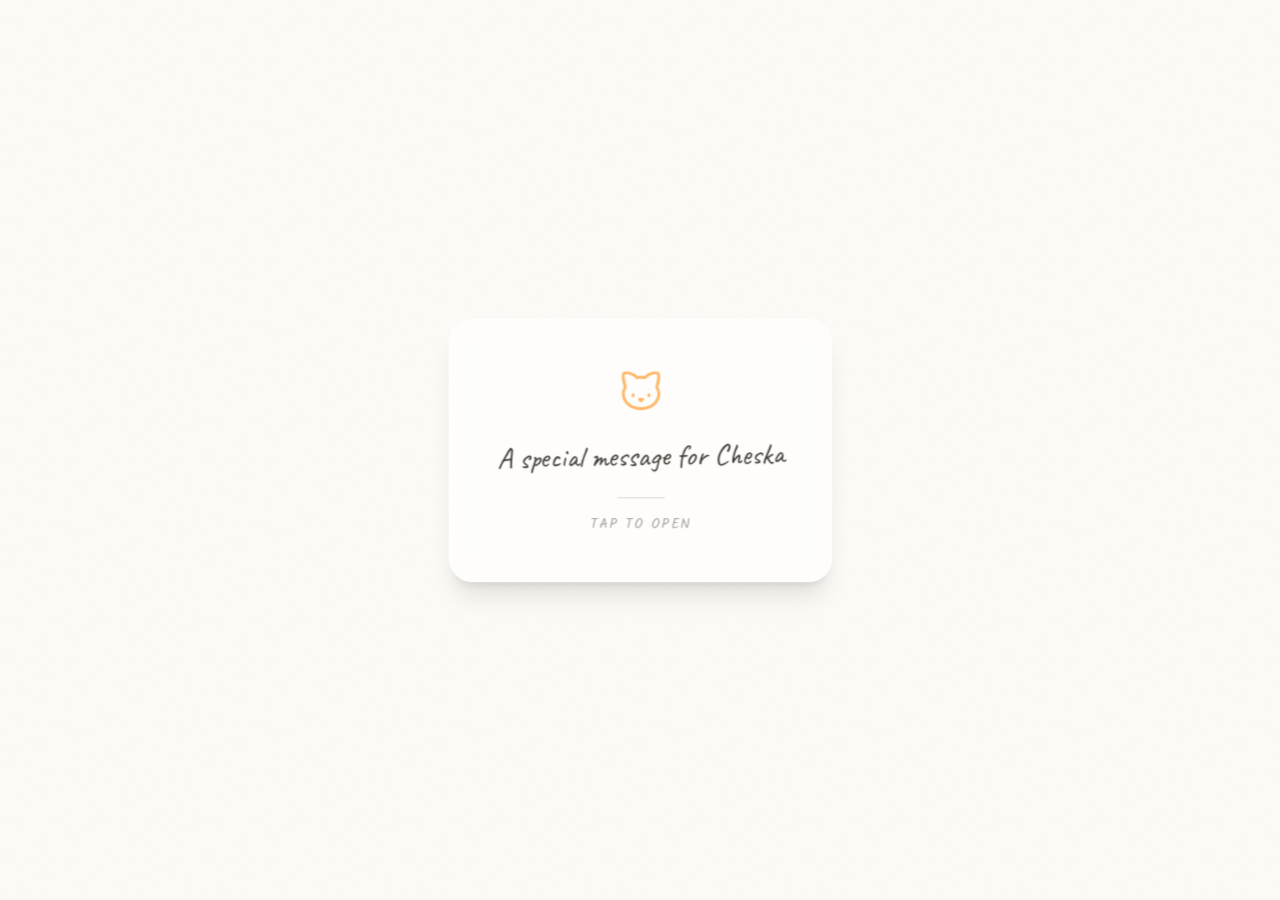
==== index.html @ 827a3678 "Add files via upload" ====
<!doctype html>
<html lang="en">
  <head>
    <meta charset="UTF-8" />
    <meta name="viewport" content="width=device-width, initial-scale=1.0" />
    <title>Happy Birthday Cheska!</title>
    <link rel="icon" type="image/svg+xml" href="data:image/svg+xml,<svg xmlns='http://www.w3.org/2000/svg' width='24' height='24' viewBox='0 0 24 24' fill='none' stroke='%23FDBA74' stroke-width='2' stroke-linecap='round' stroke-linejoin='round' class='lucide lucide-cat-icon lucide-cat'><path d='M12 5c.67 0 1.35.09 2 .26 1.78-2 5.03-2.84 6.42-2.26 1.4.58-.42 7-.42 7 .57 1.07 1 2.24 1 3.44C21 17.9 16.97 21 12 21s-9-3-9-7.56c0-1.25.5-2.4 1-3.44 0 0-1.89-6.42-.5-7 1.39-.58 4.72.23 6.5 2.23A9.04 9.04 0 0 1 12 5Z'/><path d='M8 14v.5'/><path d='M16 14v.5'/><path d='M11.25 16.25h1.5L12 17l-.75-.75Z'/></svg>" />
    <script type="module" crossorigin src="/assets/index-DWwQAGzx.js"></script>
    <link rel="stylesheet" crossorigin href="/assets/index-Be9xgZHf.css">
  </head>
  <body>
    <div id="root"></div>
  </body>
</html>
---- assets/index-Be9xgZHf.css ----
@import"https://fonts.googleapis.com/css2?family=Caveat:wght@400..700&family=Kalam:wght@300;400;700&family=Playfair+Display:ital,wght@0,400;0,500;0,600;0,700;1,400&display=swap";/*! tailwindcss v4.2.4 | MIT License | https://tailwindcss.com */@layer properties{@supports (((-webkit-hyphens:none)) and (not (margin-trim:inline))) or ((-moz-orient:inline) and (not (color:rgb(from red r g b)))){*,:before,:after,::backdrop{--tw-translate-x:0;--tw-translate-y:0;--tw-translate-z:0;--tw-space-y-reverse:0;--tw-border-style:solid;--tw-leading:initial;--tw-tracking:initial;--tw-shadow:0 0 #0000;--tw-shadow-color:initial;--tw-shadow-alpha:100%;--tw-inset-shadow:0 0 #0000;--tw-inset-shadow-color:initial;--tw-inset-shadow-alpha:100%;--tw-ring-color:initial;--tw-ring-shadow:0 0 #0000;--tw-inset-ring-color:initial;--tw-inset-ring-shadow:0 0 #0000;--tw-ring-inset:initial;--tw-ring-offset-width:0px;--tw-ring-offset-color:#fff;--tw-ring-offset-shadow:0 0 #0000;--tw-blur:initial;--tw-brightness:initial;--tw-contrast:initial;--tw-grayscale:initial;--tw-hue-rotate:initial;--tw-invert:initial;--tw-opacity:initial;--tw-saturate:initial;--tw-sepia:initial;--tw-drop-shadow:initial;--tw-drop-shadow-color:initial;--tw-drop-shadow-alpha:100%;--tw-drop-shadow-size:initial;--tw-backdrop-blur:initial;--tw-backdrop-brightness:initial;--tw-backdrop-contrast:initial;--tw-backdrop-grayscale:initial;--tw-backdrop-hue-rotate:initial;--tw-backdrop-invert:initial;--tw-backdrop-opacity:initial;--tw-backdrop-saturate:initial;--tw-backdrop-sepia:initial;--tw-duration:initial}}}@layer theme{:root,:host{--font-sans:ui-sans-serif, system-ui, sans-serif, "Apple Color Emoji", "Segoe UI Emoji", "Segoe UI Symbol", "Noto Color Emoji";--font-serif:"Playfair Display", Georgia, serif;--font-mono:ui-monospace, SFMono-Regular, Menlo, Monaco, Consolas, "Liberation Mono", "Courier New", monospace;--color-orange-200:oklch(90.1% .076 70.697);--color-orange-300:oklch(83.7% .128 66.29);--color-orange-800:oklch(47% .157 37.304);--color-stone-100:oklch(97% .001 106.424);--color-stone-200:oklch(92.3% .003 48.717);--color-stone-300:oklch(86.9% .005 56.366);--color-stone-400:oklch(70.9% .01 56.259);--color-stone-500:oklch(55.3% .013 58.071);--color-stone-600:oklch(44.4% .011 73.639);--color-stone-700:oklch(37.4% .01 67.558);--color-stone-800:oklch(26.8% .007 34.298);--color-white:#fff;--spacing:.25rem;--container-2xl:42rem;--container-4xl:56rem;--container-5xl:64rem;--text-xs:.75rem;--text-xs--line-height:calc(1 / .75);--text-sm:.875rem;--text-sm--line-height:calc(1.25 / .875);--text-base:1rem;--text-base--line-height: 1.5 ;--text-lg:1.125rem;--text-lg--line-height:calc(1.75 / 1.125);--text-xl:1.25rem;--text-xl--line-height:calc(1.75 / 1.25);--text-2xl:1.5rem;--text-2xl--line-height:calc(2 / 1.5);--text-3xl:1.875rem;--text-3xl--line-height: 1.2 ;--text-4xl:2.25rem;--text-4xl--line-height:calc(2.5 / 2.25);--text-5xl:3rem;--text-5xl--line-height:1;--text-6xl:3.75rem;--text-6xl--line-height:1;--text-7xl:4.5rem;--text-7xl--line-height:1;--text-8xl:6rem;--text-8xl--line-height:1;--tracking-wide:.025em;--tracking-widest:.1em;--leading-relaxed:1.625;--radius-lg:.5rem;--radius-2xl:1rem;--radius-3xl:1.5rem;--blur-sm:8px;--blur-md:12px;--default-transition-duration:.15s;--default-transition-timing-function:cubic-bezier(.4, 0, .2, 1);--default-font-family:var(--font-sans);--default-mono-font-family:var(--font-mono);--font-hand:"Caveat", cursive;--font-casual:"Kalam", cursive}}@layer base{*,:after,:before,::backdrop{box-sizing:border-box;border:0 solid;margin:0;padding:0}::file-selector-button{box-sizing:border-box;border:0 solid;margin:0;padding:0}html,:host{-webkit-text-size-adjust:100%;-moz-tab-size:4;tab-size:4;line-height:1.5;font-family:var(--default-font-family,ui-sans-serif, system-ui, sans-serif, "Apple Color Emoji", "Segoe UI Emoji", "Segoe UI Symbol", "Noto Color Emoji");font-feature-settings:var(--default-font-feature-settings,normal);font-variation-settings:var(--default-font-variation-settings,normal);-webkit-tap-highlight-color:transparent}hr{height:0;color:inherit;border-top-width:1px}abbr:where([title]){-webkit-text-decoration:underline dotted;text-decoration:underline dotted}h1,h2,h3,h4,h5,h6{font-size:inherit;font-weight:inherit}a{color:inherit;-webkit-text-decoration:inherit;text-decoration:inherit}b,strong{font-weight:bolder}code,kbd,samp,pre{font-family:var(--default-mono-font-family,ui-monospace, SFMono-Regular, Menlo, Monaco, Consolas, "Liberation Mono", "Courier New", monospace);font-feature-settings:var(--default-mono-font-feature-settings,normal);font-variation-settings:var(--default-mono-font-variation-settings,normal);font-size:1em}small{font-size:80%}sub,sup{vertical-align:baseline;font-size:75%;line-height:0;position:relative}sub{bottom:-.25em}sup{top:-.5em}table{text-indent:0;border-color:inherit;border-collapse:collapse}:-moz-focusring{outline:auto}progress{vertical-align:baseline}summary{display:list-item}ol,ul,menu{list-style:none}img,svg,video,canvas,audio,iframe,embed,object{vertical-align:middle;display:block}img,video{max-width:100%;height:auto}button,input,select,optgroup,textarea{font:inherit;font-feature-settings:inherit;font-variation-settings:inherit;letter-spacing:inherit;color:inherit;opacity:1;background-color:#0000;border-radius:0}::file-selector-button{font:inherit;font-feature-settings:inherit;font-variation-settings:inherit;letter-spacing:inherit;color:inherit;opacity:1;background-color:#0000;border-radius:0}:where(select:is([multiple],[size])) optgroup{font-weight:bolder}:where(select:is([multiple],[size])) optgroup option{padding-inline-start:20px}::file-selector-button{margin-inline-end:4px}::placeholder{opacity:1}@supports (not ((-webkit-appearance:-apple-pay-button))) or (contain-intrinsic-size:1px){::placeholder{color:currentColor}@supports (color:color-mix(in lab,red,red)){::placeholder{color:color-mix(in oklab,currentcolor 50%,transparent)}}}textarea{resize:vertical}::-webkit-search-decoration{-webkit-appearance:none}::-webkit-date-and-time-value{min-height:1lh;text-align:inherit}::-webkit-datetime-edit{display:inline-flex}::-webkit-datetime-edit-fields-wrapper{padding:0}::-webkit-datetime-edit{padding-block:0}::-webkit-datetime-edit-year-field{padding-block:0}::-webkit-datetime-edit-month-field{padding-block:0}::-webkit-datetime-edit-day-field{padding-block:0}::-webkit-datetime-edit-hour-field{padding-block:0}::-webkit-datetime-edit-minute-field{padding-block:0}::-webkit-datetime-edit-second-field{padding-block:0}::-webkit-datetime-edit-millisecond-field{padding-block:0}::-webkit-datetime-edit-meridiem-field{padding-block:0}::-webkit-calendar-picker-indicator{line-height:1}:-moz-ui-invalid{box-shadow:none}button,input:where([type=button],[type=reset],[type=submit]){-webkit-appearance:button;-moz-appearance:button;appearance:button}::file-selector-button{-webkit-appearance:button;-moz-appearance:button;appearance:button}::-webkit-inner-spin-button{height:auto}::-webkit-outer-spin-button{height:auto}[hidden]:where(:not([hidden=until-found])){display:none!important}}@layer components;@layer utilities{.pointer-events-none{pointer-events:none}.visible{visibility:visible}.absolute{position:absolute}.fixed{position:fixed}.relative{position:relative}.inset-0{inset:calc(var(--spacing) * 0)}.-top-2{top:calc(var(--spacing) * -2)}.-top-6{top:calc(var(--spacing) * -6)}.top-\[15\%\]{top:15%}.top-\[40\%\]{top:40%}.top-\[75\%\]{top:75%}.-right-2{right:calc(var(--spacing) * -2)}.-right-15{right:calc(var(--spacing) * -15)}.right-4{right:calc(var(--spacing) * 4)}.right-\[15\%\]{right:15%}.-bottom-10{bottom:calc(var(--spacing) * -10)}.bottom-2{bottom:calc(var(--spacing) * 2)}.bottom-12{bottom:calc(var(--spacing) * 12)}.bottom-\[25\%\]{bottom:25%}.-left-2{left:calc(var(--spacing) * -2)}.-left-60{left:calc(var(--spacing) * -60)}.left-1\/2{left:50%}.left-\[10\%\]{left:10%}.left-\[20\%\]{left:20%}.left-\[80\%\]{left:80%}.z-0{z-index:0}.z-10{z-index:10}.z-20{z-index:20}.z-50{z-index:50}.mx-auto{margin-inline:auto}.my-4{margin-block:calc(var(--spacing) * 4)}.my-5{margin-block:calc(var(--spacing) * 5)}.mt-2{margin-top:calc(var(--spacing) * 2)}.mt-8{margin-top:calc(var(--spacing) * 8)}.mt-20{margin-top:calc(var(--spacing) * 20)}.mb-0{margin-bottom:calc(var(--spacing) * 0)}.mb-2{margin-bottom:calc(var(--spacing) * 2)}.mb-4{margin-bottom:calc(var(--spacing) * 4)}.mb-6{margin-bottom:calc(var(--spacing) * 6)}.mb-10{margin-bottom:calc(var(--spacing) * 10)}.mb-12{margin-bottom:calc(var(--spacing) * 12)}.block{display:block}.flex{display:flex}.hidden{display:none}.inline-block{display:inline-block}.h-5{height:calc(var(--spacing) * 5)}.h-8{height:calc(var(--spacing) * 8)}.h-10{height:calc(var(--spacing) * 10)}.h-12{height:calc(var(--spacing) * 12)}.h-14{height:calc(var(--spacing) * 14)}.h-16{height:calc(var(--spacing) * 16)}.h-24{height:calc(var(--spacing) * 24)}.h-44{height:calc(var(--spacing) * 44)}.h-full{height:100%}.h-px{height:1px}.h-screen{height:100vh}.max-h-\[85vh\]{max-height:85vh}.min-h-screen{min-height:100vh}.w-8{width:calc(var(--spacing) * 8)}.w-10{width:calc(var(--spacing) * 10)}.w-12{width:calc(var(--spacing) * 12)}.w-14{width:calc(var(--spacing) * 14)}.w-16{width:calc(var(--spacing) * 16)}.w-24{width:calc(var(--spacing) * 24)}.w-40{width:calc(var(--spacing) * 40)}.w-full{width:100%}.max-w-2xl{max-width:var(--container-2xl)}.max-w-4xl{max-width:var(--container-4xl)}.max-w-5xl{max-width:var(--container-5xl)}.max-w-fit{max-width:fit-content}.flex-shrink-0{flex-shrink:0}.-translate-x-1\/2{--tw-translate-x: -50% ;translate:var(--tw-translate-x) var(--tw-translate-y)}.-rotate-3{rotate:-3deg}.rotate-0{rotate:0deg}.rotate-4{rotate:4deg}.rotate-12{rotate:12deg}.rotate-\[-1deg\]{rotate:-1deg}.rotate-\[-2deg\]{rotate:-2deg}.rotate-\[-4deg\]{rotate:-4deg}.rotate-\[-15deg\]{rotate:-15deg}.rotate-\[-25deg\]{rotate:-25deg}.rotate-\[-45deg\]{rotate:-45deg}.rotate-\[1deg\]{rotate:1deg}.rotate-\[15deg\]{rotate:15deg}.rotate-\[45deg\]{rotate:45deg}.cursor-grab{cursor:grab}.cursor-pointer{cursor:pointer}.flex-col{flex-direction:column}.flex-wrap{flex-wrap:wrap}.items-center{align-items:center}.justify-center{justify-content:center}.gap-4{gap:calc(var(--spacing) * 4)}.gap-8{gap:calc(var(--spacing) * 8)}:where(.space-y-4>:not(:last-child)){--tw-space-y-reverse:0;margin-block-start:calc(calc(var(--spacing) * 4) * var(--tw-space-y-reverse));margin-block-end:calc(calc(var(--spacing) * 4) * calc(1 - var(--tw-space-y-reverse)))}:where(.space-y-10>:not(:last-child)){--tw-space-y-reverse:0;margin-block-start:calc(calc(var(--spacing) * 10) * var(--tw-space-y-reverse));margin-block-end:calc(calc(var(--spacing) * 10) * calc(1 - var(--tw-space-y-reverse)))}.overflow-hidden{overflow:hidden}.overflow-x-hidden{overflow-x:hidden}.overflow-y-auto{overflow-y:auto}.rounded-2xl{border-radius:var(--radius-2xl)}.rounded-3xl{border-radius:var(--radius-3xl)}.rounded-lg{border-radius:var(--radius-lg)}.border{border-style:var(--tw-border-style);border-width:1px}.border-stone-100{border-color:var(--color-stone-100)}.border-stone-200{border-color:var(--color-stone-200)}.border-white{border-color:var(--color-white)}.bg-\[\#fefdfb\]{background-color:#fefdfb}.bg-stone-100{background-color:var(--color-stone-100)}.bg-stone-300{background-color:var(--color-stone-300)}.bg-white\/40{background-color:#fff6}@supports (color:color-mix(in lab,red,red)){.bg-white\/40{background-color:color-mix(in oklab,var(--color-white) 40%,transparent)}}.bg-white\/50{background-color:#ffffff80}@supports (color:color-mix(in lab,red,red)){.bg-white\/50{background-color:color-mix(in oklab,var(--color-white) 50%,transparent)}}.bg-white\/60{background-color:#fff9}@supports (color:color-mix(in lab,red,red)){.bg-white\/60{background-color:color-mix(in oklab,var(--color-white) 60%,transparent)}}.object-cover{object-fit:cover}.p-3{padding:calc(var(--spacing) * 3)}.p-6{padding:calc(var(--spacing) * 6)}.p-12{padding:calc(var(--spacing) * 12)}.px-2{padding-inline:calc(var(--spacing) * 2)}.px-4{padding-inline:calc(var(--spacing) * 4)}.px-6{padding-inline:calc(var(--spacing) * 6)}.py-12{padding-block:calc(var(--spacing) * 12)}.pt-0{padding-top:calc(var(--spacing) * 0)}.pb-10{padding-bottom:calc(var(--spacing) * 10)}.pb-12{padding-bottom:calc(var(--spacing) * 12)}.pb-32{padding-bottom:calc(var(--spacing) * 32)}.text-center{text-align:center}.font-casual{font-family:var(--font-casual)}.font-hand{font-family:var(--font-hand)}.font-serif{font-family:var(--font-serif)}.text-2xl{font-size:var(--text-2xl);line-height:var(--tw-leading,var(--text-2xl--line-height))}.text-3xl{font-size:var(--text-3xl);line-height:var(--tw-leading,var(--text-3xl--line-height))}.text-4xl{font-size:var(--text-4xl);line-height:var(--tw-leading,var(--text-4xl--line-height))}.text-5xl{font-size:var(--text-5xl);line-height:var(--tw-leading,var(--text-5xl--line-height))}.text-6xl{font-size:var(--text-6xl);line-height:var(--tw-leading,var(--text-6xl--line-height))}.text-base{font-size:var(--text-base);line-height:var(--tw-leading,var(--text-base--line-height))}.text-lg{font-size:var(--text-lg);line-height:var(--tw-leading,var(--text-lg--line-height))}.text-sm{font-size:var(--text-sm);line-height:var(--tw-leading,var(--text-sm--line-height))}.text-xl{font-size:var(--text-xl);line-height:var(--tw-leading,var(--text-xl--line-height))}.text-xs{font-size:var(--text-xs);line-height:var(--tw-leading,var(--text-xs--line-height))}.leading-relaxed{--tw-leading:var(--leading-relaxed);line-height:var(--leading-relaxed)}.tracking-\[0\.2em\]{--tw-tracking:.2em;letter-spacing:.2em}.tracking-wide{--tw-tracking:var(--tracking-wide);letter-spacing:var(--tracking-wide)}.tracking-widest{--tw-tracking:var(--tracking-widest);letter-spacing:var(--tracking-widest)}.text-orange-200{color:var(--color-orange-200)}.text-orange-300{color:var(--color-orange-300)}.text-orange-800\/80{color:#9f2d00cc}@supports (color:color-mix(in lab,red,red)){.text-orange-800\/80{color:color-mix(in oklab,var(--color-orange-800) 80%,transparent)}}.text-stone-200{color:var(--color-stone-200)}.text-stone-300{color:var(--color-stone-300)}.text-stone-400{color:var(--color-stone-400)}.text-stone-500{color:var(--color-stone-500)}.text-stone-600{color:var(--color-stone-600)}.text-stone-700{color:var(--color-stone-700)}.text-stone-800{color:var(--color-stone-800)}.uppercase{text-transform:uppercase}.italic{font-style:italic}.opacity-50{opacity:.5}.opacity-80{opacity:.8}.opacity-100{opacity:1}.opacity-\[0\.03\]{opacity:.03}.shadow-\[0_1px_2px_rgba\(0\,0\,0\,0\.05\)\]{--tw-shadow:0 1px 2px var(--tw-shadow-color,#0000000d);box-shadow:var(--tw-inset-shadow),var(--tw-inset-ring-shadow),var(--tw-ring-offset-shadow),var(--tw-ring-shadow),var(--tw-shadow)}.shadow-\[0_4px_20px_rgb\(0\,0\,0\,0\.02\)\]{--tw-shadow:0 4px 20px var(--tw-shadow-color,#00000005);box-shadow:var(--tw-inset-shadow),var(--tw-inset-ring-shadow),var(--tw-ring-offset-shadow),var(--tw-ring-shadow),var(--tw-shadow)}.shadow-\[0_4px_20px_rgb\(0\,0\,0\,0\.03\)\]{--tw-shadow:0 4px 20px var(--tw-shadow-color,#00000008);box-shadow:var(--tw-inset-shadow),var(--tw-inset-ring-shadow),var(--tw-ring-offset-shadow),var(--tw-ring-shadow),var(--tw-shadow)}.shadow-\[2px_4px_12px_rgba\(0\,0\,0\,0\.06\)\]{--tw-shadow:2px 4px 12px var(--tw-shadow-color,#0000000f);box-shadow:var(--tw-inset-shadow),var(--tw-inset-ring-shadow),var(--tw-ring-offset-shadow),var(--tw-ring-shadow),var(--tw-shadow)}.shadow-xl{--tw-shadow:0 20px 25px -5px var(--tw-shadow-color,#0000001a), 0 8px 10px -6px var(--tw-shadow-color,#0000001a);box-shadow:var(--tw-inset-shadow),var(--tw-inset-ring-shadow),var(--tw-ring-offset-shadow),var(--tw-ring-shadow),var(--tw-shadow)}.contrast-\[0\.95\]{--tw-contrast:contrast(.95);filter:var(--tw-blur,) var(--tw-brightness,) var(--tw-contrast,) var(--tw-grayscale,) var(--tw-hue-rotate,) var(--tw-invert,) var(--tw-saturate,) var(--tw-sepia,) var(--tw-drop-shadow,)}.sepia-\[0\.1\]{--tw-sepia:sepia(.1);filter:var(--tw-blur,) var(--tw-brightness,) var(--tw-contrast,) var(--tw-grayscale,) var(--tw-hue-rotate,) var(--tw-invert,) var(--tw-saturate,) var(--tw-sepia,) var(--tw-drop-shadow,)}.filter{filter:var(--tw-blur,) var(--tw-brightness,) var(--tw-contrast,) var(--tw-grayscale,) var(--tw-hue-rotate,) var(--tw-invert,) var(--tw-saturate,) var(--tw-sepia,) var(--tw-drop-shadow,)}.backdrop-blur-\[2px\]{--tw-backdrop-blur:blur(2px);-webkit-backdrop-filter:var(--tw-backdrop-blur,) var(--tw-backdrop-brightness,) var(--tw-backdrop-contrast,) var(--tw-backdrop-grayscale,) var(--tw-backdrop-hue-rotate,) var(--tw-backdrop-invert,) var(--tw-backdrop-opacity,) var(--tw-backdrop-saturate,) var(--tw-backdrop-sepia,);backdrop-filter:var(--tw-backdrop-blur,) var(--tw-backdrop-brightness,) var(--tw-backdrop-contrast,) var(--tw-backdrop-grayscale,) var(--tw-backdrop-hue-rotate,) var(--tw-backdrop-invert,) var(--tw-backdrop-opacity,) var(--tw-backdrop-saturate,) var(--tw-backdrop-sepia,)}.backdrop-blur-md{--tw-backdrop-blur:blur(var(--blur-md));-webkit-backdrop-filter:var(--tw-backdrop-blur,) var(--tw-backdrop-brightness,) var(--tw-backdrop-contrast,) var(--tw-backdrop-grayscale,) var(--tw-backdrop-hue-rotate,) var(--tw-backdrop-invert,) var(--tw-backdrop-opacity,) var(--tw-backdrop-saturate,) var(--tw-backdrop-sepia,);backdrop-filter:var(--tw-backdrop-blur,) var(--tw-backdrop-brightness,) var(--tw-backdrop-contrast,) var(--tw-backdrop-grayscale,) var(--tw-backdrop-hue-rotate,) var(--tw-backdrop-invert,) var(--tw-backdrop-opacity,) var(--tw-backdrop-saturate,) var(--tw-backdrop-sepia,)}.backdrop-blur-sm{--tw-backdrop-blur:blur(var(--blur-sm));-webkit-backdrop-filter:var(--tw-backdrop-blur,) var(--tw-backdrop-brightness,) var(--tw-backdrop-contrast,) var(--tw-backdrop-grayscale,) var(--tw-backdrop-hue-rotate,) var(--tw-backdrop-invert,) var(--tw-backdrop-opacity,) var(--tw-backdrop-saturate,) var(--tw-backdrop-sepia,);backdrop-filter:var(--tw-backdrop-blur,) var(--tw-backdrop-brightness,) var(--tw-backdrop-contrast,) var(--tw-backdrop-grayscale,) var(--tw-backdrop-hue-rotate,) var(--tw-backdrop-invert,) var(--tw-backdrop-opacity,) var(--tw-backdrop-saturate,) var(--tw-backdrop-sepia,)}.transition{transition-property:color,background-color,border-color,outline-color,text-decoration-color,fill,stroke,--tw-gradient-from,--tw-gradient-via,--tw-gradient-to,opacity,box-shadow,transform,translate,scale,rotate,filter,-webkit-backdrop-filter,backdrop-filter,display,content-visibility,overlay,pointer-events;transition-timing-function:var(--tw-ease,var(--default-transition-timing-function));transition-duration:var(--tw-duration,var(--default-transition-duration))}.transition-all{transition-property:all;transition-timing-function:var(--tw-ease,var(--default-transition-timing-function));transition-duration:var(--tw-duration,var(--default-transition-duration))}.transition-colors{transition-property:color,background-color,border-color,outline-color,text-decoration-color,fill,stroke,--tw-gradient-from,--tw-gradient-via,--tw-gradient-to;transition-timing-function:var(--tw-ease,var(--default-transition-timing-function));transition-duration:var(--tw-duration,var(--default-transition-duration))}.duration-500{--tw-duration:.5s;transition-duration:.5s}.duration-1000{--tw-duration:1s;transition-duration:1s}@media(hover:hover){.hover\:-translate-y-2:hover{--tw-translate-y:calc(var(--spacing) * -2);translate:var(--tw-translate-x) var(--tw-translate-y)}.hover\:text-stone-500:hover{color:var(--color-stone-500)}.hover\:shadow-\[4px_8px_20px_rgba\(0\,0\,0\,0\.08\)\]:hover{--tw-shadow:4px 8px 20px var(--tw-shadow-color,#00000014);box-shadow:var(--tw-inset-shadow),var(--tw-inset-ring-shadow),var(--tw-ring-offset-shadow),var(--tw-ring-shadow),var(--tw-shadow)}}@media(min-width:48rem){.md\:mt-12{margin-top:calc(var(--spacing) * 12)}.md\:mb-3{margin-bottom:calc(var(--spacing) * 3)}.md\:h-56{height:calc(var(--spacing) * 56)}.md\:w-52{width:calc(var(--spacing) * 52)}.md\:-translate-x-4{--tw-translate-x:calc(var(--spacing) * -4);translate:var(--tw-translate-x) var(--tw-translate-y)}.md\:translate-x-4{--tw-translate-x:calc(var(--spacing) * 4);translate:var(--tw-translate-x) var(--tw-translate-y)}.md\:-translate-y-4{--tw-translate-y:calc(var(--spacing) * -4);translate:var(--tw-translate-x) var(--tw-translate-y)}.md\:translate-y-4{--tw-translate-y:calc(var(--spacing) * 4);translate:var(--tw-translate-x) var(--tw-translate-y)}.md\:gap-16{gap:calc(var(--spacing) * 16)}:where(.md\:space-y-6>:not(:last-child)){--tw-space-y-reverse:0;margin-block-start:calc(calc(var(--spacing) * 6) * var(--tw-space-y-reverse));margin-block-end:calc(calc(var(--spacing) * 6) * calc(1 - var(--tw-space-y-reverse)))}:where(.md\:space-y-12>:not(:last-child)){--tw-space-y-reverse:0;margin-block-start:calc(calc(var(--spacing) * 12) * var(--tw-space-y-reverse));margin-block-end:calc(calc(var(--spacing) * 12) * calc(1 - var(--tw-space-y-reverse)))}.md\:p-10{padding:calc(var(--spacing) * 10)}.md\:px-8{padding-inline:calc(var(--spacing) * 8)}.md\:text-4xl{font-size:var(--text-4xl);line-height:var(--tw-leading,var(--text-4xl--line-height))}.md\:text-5xl{font-size:var(--text-5xl);line-height:var(--tw-leading,var(--text-5xl--line-height))}.md\:text-7xl{font-size:var(--text-7xl);line-height:var(--tw-leading,var(--text-7xl--line-height))}.md\:text-8xl{font-size:var(--text-8xl);line-height:var(--tw-leading,var(--text-8xl--line-height))}.md\:text-base{font-size:var(--text-base);line-height:var(--tw-leading,var(--text-base--line-height))}.md\:text-lg{font-size:var(--text-lg);line-height:var(--tw-leading,var(--text-lg--line-height))}.md\:text-sm{font-size:var(--text-sm);line-height:var(--tw-leading,var(--text-sm--line-height))}.md\:text-xl{font-size:var(--text-xl);line-height:var(--tw-leading,var(--text-xl--line-height))}}}html,body{color:#44403c;-webkit-font-smoothing:antialiased;-moz-osx-font-smoothing:grayscale;background-color:#fdfbf7;background-image:url("data:image/svg+xml,%3Csvg width='100' height='100' viewBox='0 0 100 100' xmlns='http://www.w3.org/2000/svg'%3E%3Cfilter id='noise'%3E%3CfeTurbulence type='fractalNoise' baseFrequency='0.8' numOctaves='4' stitchTiles='stitch'/%3E%3C/filter%3E%3Crect width='100' height='100' filter='url(%23noise)' opacity='0.04'/%3E%3C/svg%3E");margin:0;padding:0;overflow-x:hidden}::selection{color:#854d0e;background:#fde047}@property --tw-translate-x{syntax:"*";inherits:false;initial-value:0}@property --tw-translate-y{syntax:"*";inherits:false;initial-value:0}@property --tw-translate-z{syntax:"*";inherits:false;initial-value:0}@property --tw-space-y-reverse{syntax:"*";inherits:false;initial-value:0}@property --tw-border-style{syntax:"*";inherits:false;initial-value:solid}@property --tw-leading{syntax:"*";inherits:false}@property --tw-tracking{syntax:"*";inherits:false}@property --tw-shadow{syntax:"*";inherits:false;initial-value:0 0 #0000}@property --tw-shadow-color{syntax:"*";inherits:false}@property --tw-shadow-alpha{syntax:"<percentage>";inherits:false;initial-value:100%}@property --tw-inset-shadow{syntax:"*";inherits:false;initial-value:0 0 #0000}@property --tw-inset-shadow-color{syntax:"*";inherits:false}@property --tw-inset-shadow-alpha{syntax:"<percentage>";inherits:false;initial-value:100%}@property --tw-ring-color{syntax:"*";inherits:false}@property --tw-ring-shadow{syntax:"*";inherits:false;initial-value:0 0 #0000}@property --tw-inset-ring-color{syntax:"*";inherits:false}@property --tw-inset-ring-shadow{syntax:"*";inherits:false;initial-value:0 0 #0000}@property --tw-ring-inset{syntax:"*";inherits:false}@property --tw-ring-offset-width{syntax:"<length>";inherits:false;initial-value:0}@property --tw-ring-offset-color{syntax:"*";inherits:false;initial-value:#fff}@property --tw-ring-offset-shadow{syntax:"*";inherits:false;initial-value:0 0 #0000}@property --tw-blur{syntax:"*";inherits:false}@property --tw-brightness{syntax:"*";inherits:false}@property --tw-contrast{syntax:"*";inherits:false}@property --tw-grayscale{syntax:"*";inherits:false}@property --tw-hue-rotate{syntax:"*";inherits:false}@property --tw-invert{syntax:"*";inherits:false}@property --tw-opacity{syntax:"*";inherits:false}@property --tw-saturate{syntax:"*";inherits:false}@property --tw-sepia{syntax:"*";inherits:false}@property --tw-drop-shadow{syntax:"*";inherits:false}@property --tw-drop-shadow-color{syntax:"*";inherits:false}@property --tw-drop-shadow-alpha{syntax:"<percentage>";inherits:false;initial-value:100%}@property --tw-drop-shadow-size{syntax:"*";inherits:false}@property --tw-backdrop-blur{syntax:"*";inherits:false}@property --tw-backdrop-brightness{syntax:"*";inherits:false}@property --tw-backdrop-contrast{syntax:"*";inherits:false}@property --tw-backdrop-grayscale{syntax:"*";inherits:false}@property --tw-backdrop-hue-rotate{syntax:"*";inherits:false}@property --tw-backdrop-invert{syntax:"*";inherits:false}@property --tw-backdrop-opacity{syntax:"*";inherits:false}@property --tw-backdrop-saturate{syntax:"*";inherits:false}@property --tw-backdrop-sepia{syntax:"*";inherits:false}@property --tw-duration{syntax:"*";inherits:false}
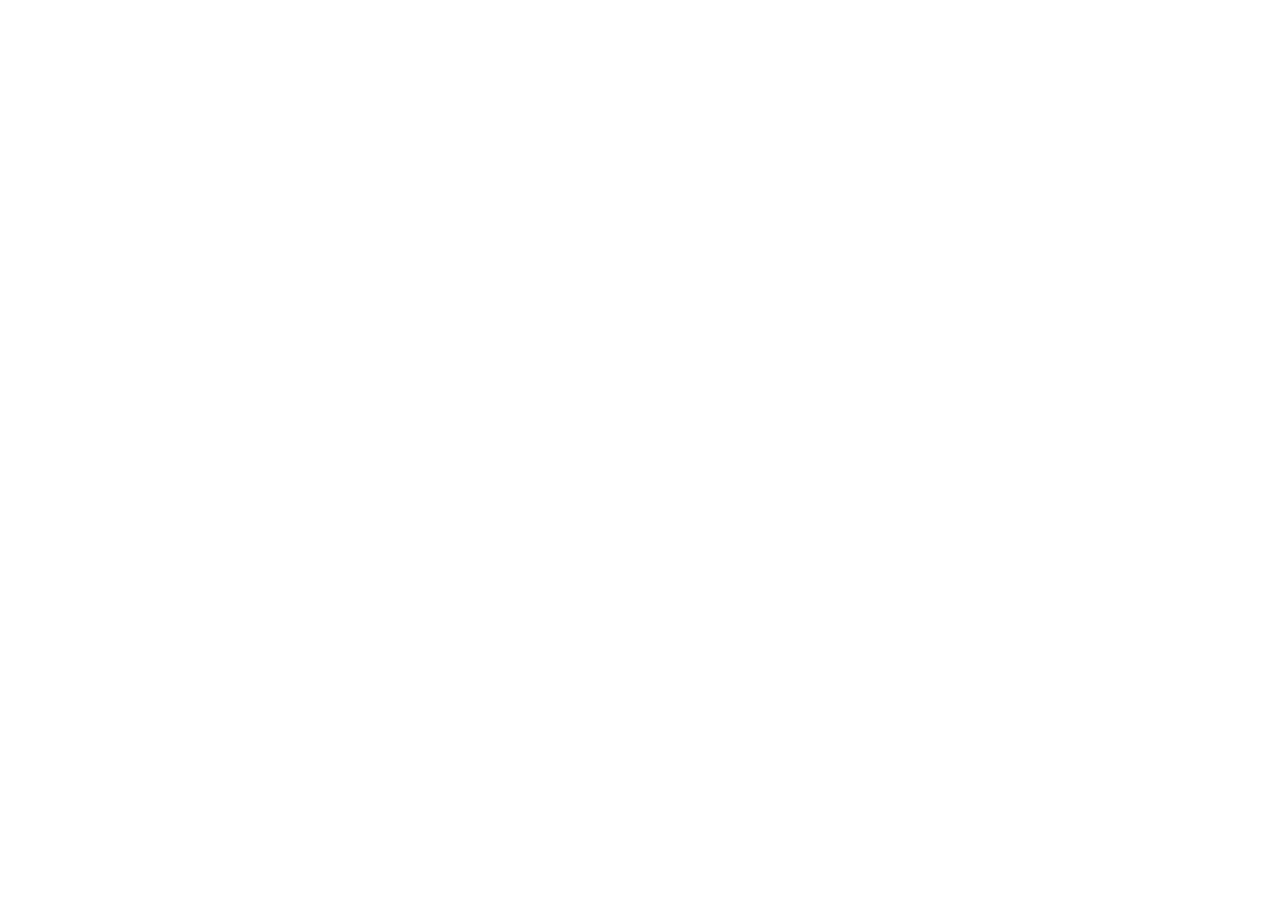
==== commit 9144ecbd: "Updates" ====
--- a/index.html
+++ b/index.html
@@ -5,8 +5,8 @@
     <meta name="viewport" content="width=device-width, initial-scale=1.0" />
     <title>Happy Birthday Cheska!</title>
     <link rel="icon" type="image/svg+xml" href="data:image/svg+xml,<svg xmlns='http://www.w3.org/2000/svg' width='24' height='24' viewBox='0 0 24 24' fill='none' stroke='%23FDBA74' stroke-width='2' stroke-linecap='round' stroke-linejoin='round' class='lucide lucide-cat-icon lucide-cat'><path d='M12 5c.67 0 1.35.09 2 .26 1.78-2 5.03-2.84 6.42-2.26 1.4.58-.42 7-.42 7 .57 1.07 1 2.24 1 3.44C21 17.9 16.97 21 12 21s-9-3-9-7.56c0-1.25.5-2.4 1-3.44 0 0-1.89-6.42-.5-7 1.39-.58 4.72.23 6.5 2.23A9.04 9.04 0 0 1 12 5Z'/><path d='M8 14v.5'/><path d='M16 14v.5'/><path d='M11.25 16.25h1.5L12 17l-.75-.75Z'/></svg>" />
-    <script type="module" crossorigin src="/assets/index-DWwQAGzx.js"></script>
-    <link rel="stylesheet" crossorigin href="/assets/index-Be9xgZHf.css">
+    <script type="module" crossorigin src="/Ches-18th-BDAY-Greeting/assets/index-CamO_g-w.js"></script>
+    <link rel="stylesheet" crossorigin href="/Ches-18th-BDAY-Greeting/assets/index-Be9xgZHf.css">
   </head>
   <body>
     <div id="root"></div>
